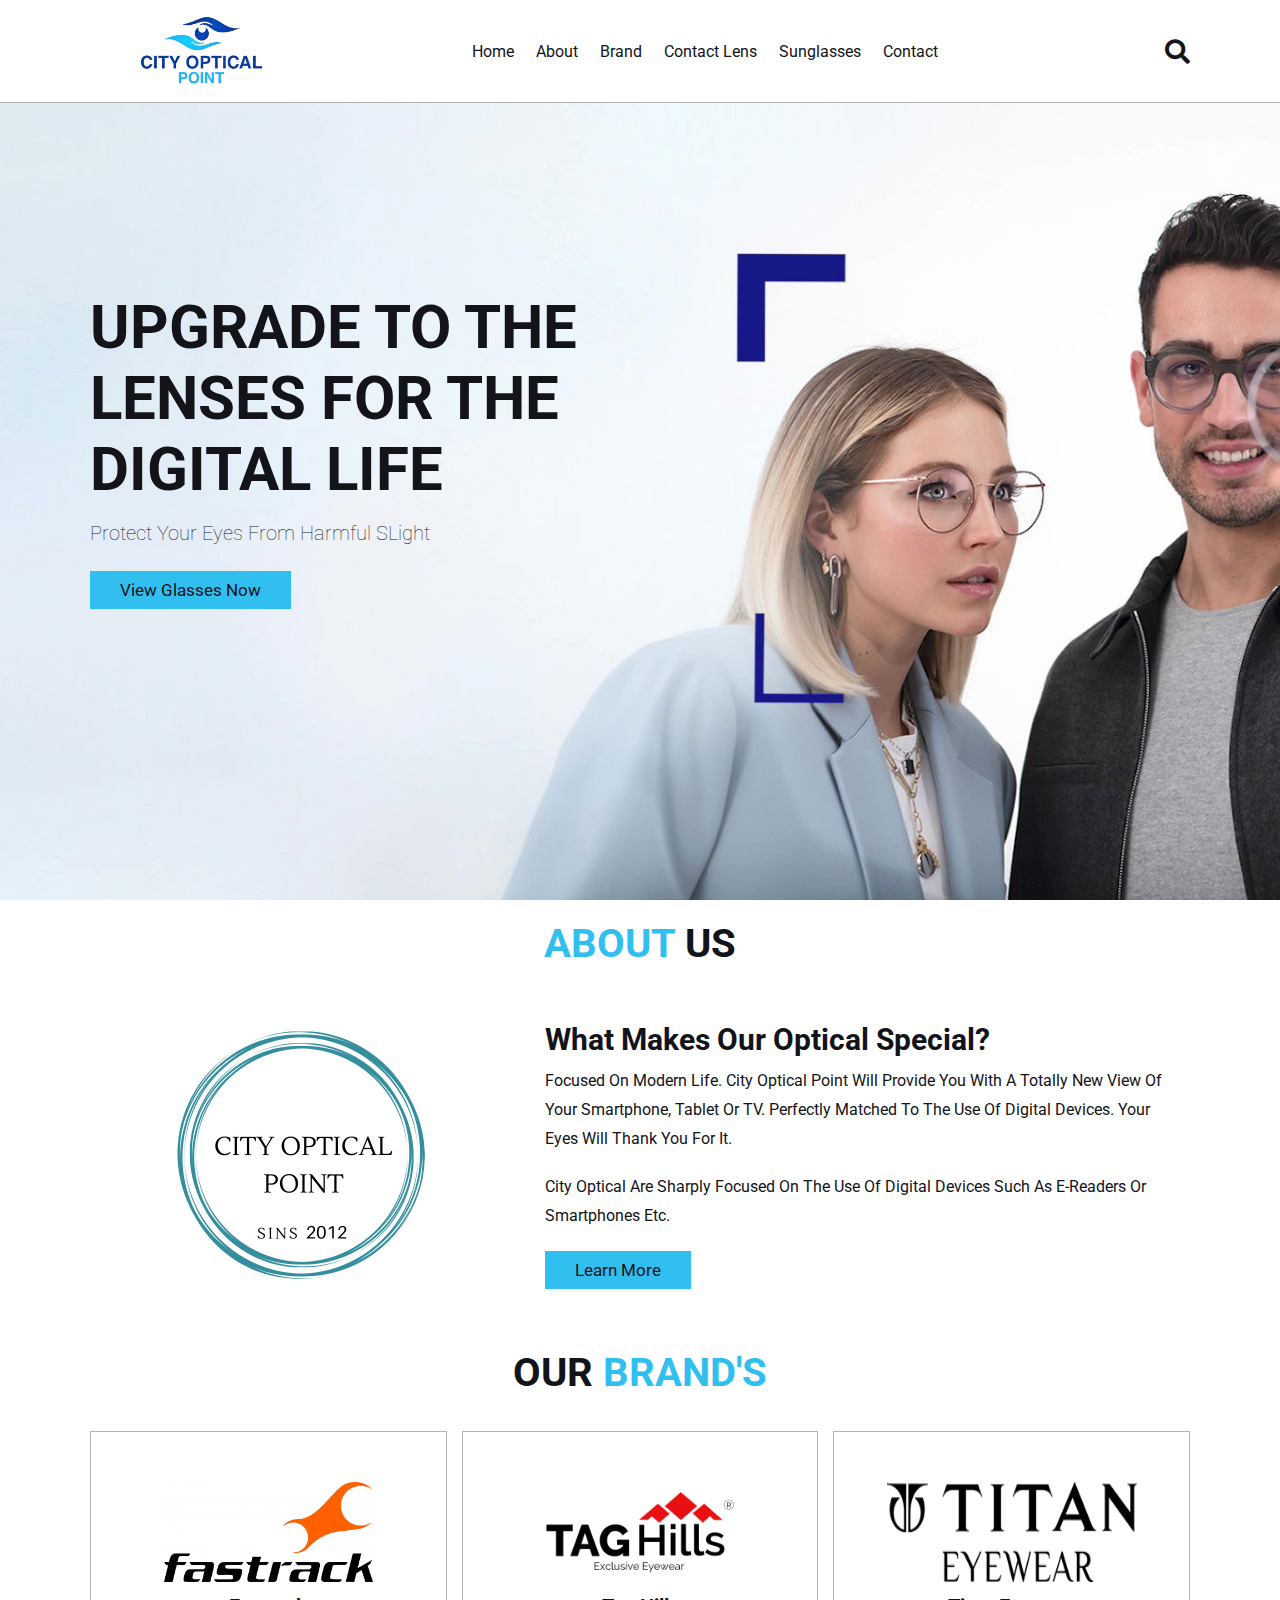
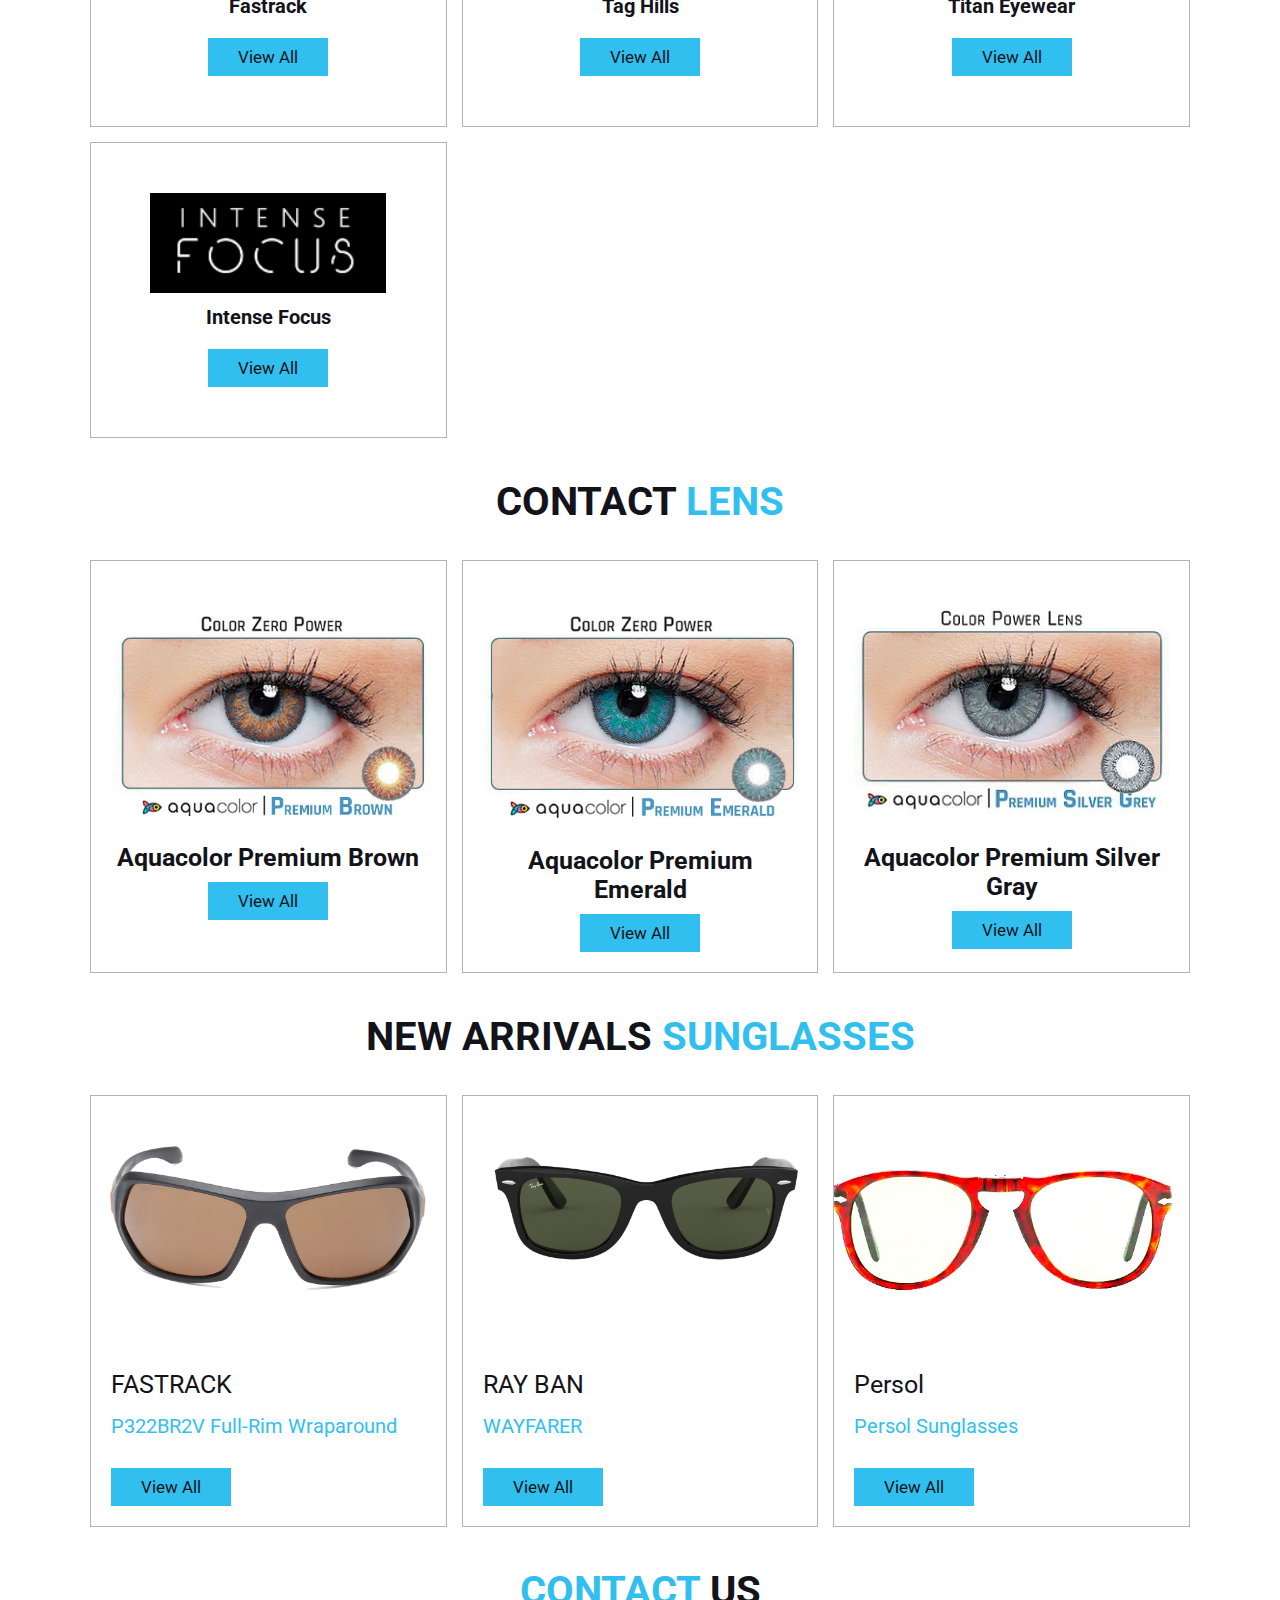
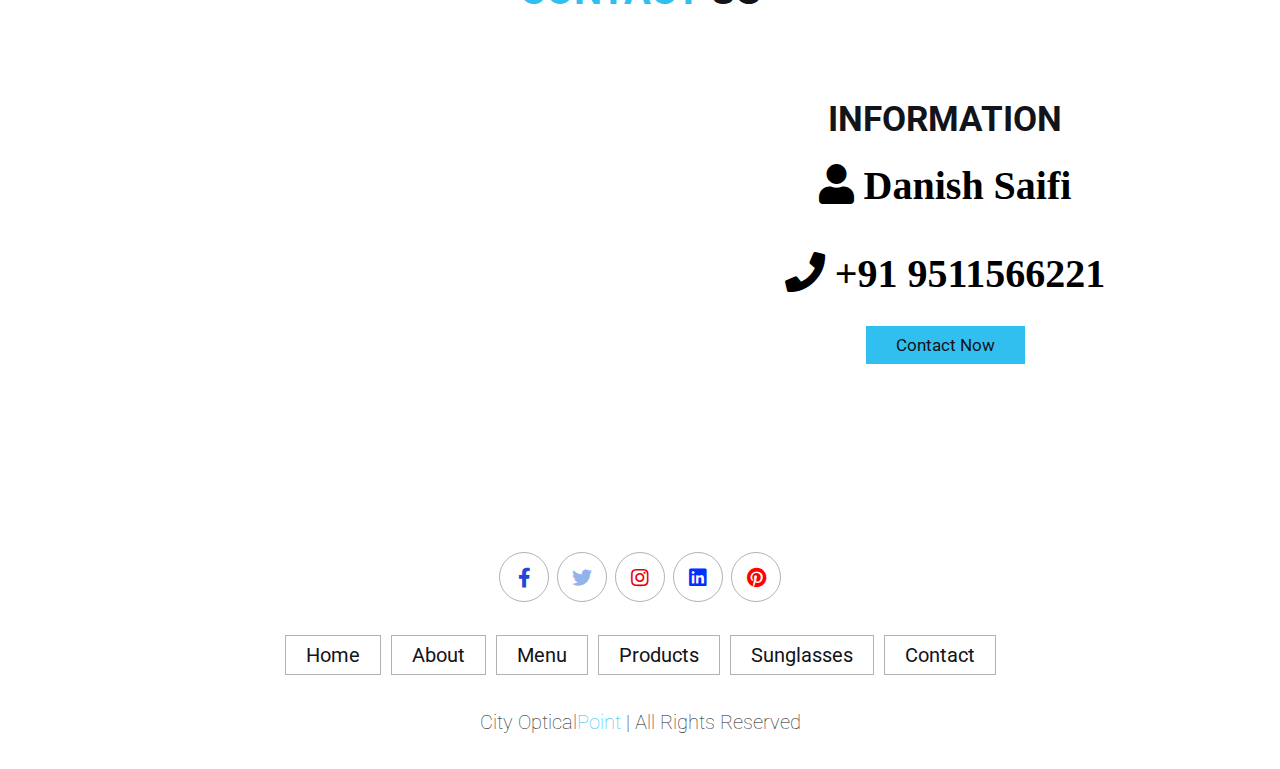
==== index.html @ 61d25748 "Optical" ====
<!DOCTYPE html>
<html lang="en">

<head>
    <meta charset="UTF-8">
    <meta http-equiv="X-UA-Compatible" content="IE=edge">
    <meta name="viewport" content="width=device-width, initial-scale=1.0">
    <title>City Optical Point</title>

    <!-- font awesome cdn link  -->
    <link rel="stylesheet" href="https://cdnjs.cloudflare.com/ajax/libs/font-awesome/5.15.4/css/all.min.css">

    <!-- custom css file link  -->
    <link rel="stylesheet" href="style.css">

</head>

<body>

    <!-- header section starts  -->

    <header class="header">

        <a href="index.html" class="logo">
            <img src="img/city.png" alt="City Optical Point">
        </a>

        <nav class="navbar">
            <a href="#home">home</a>
            <a href="#about">about</a>
            <a href="#menu">Brand</a>
            <a href="#products">Contact Lens</a>
            <a href="#blogs">Sunglasses</a>
            <a href="#contact">contact</a>
        </nav>

        <div class="icons">
            <div class="fas fa-search" id="search-btn"></div>
            <div class="fas fa-bars" id="menu-btn"></div>
        </div>

        <div class="search-form">
            <input type="search" id="search-box" placeholder="search here...">
            <label for="search-box" class="fas fa-search"></label>
        </div>





    </header>

    <!-- header section ends -->

    <!-- home section starts  -->

    <section class="home" id="home">

        <div class="content">
            <h3>Upgrade To The Lenses For The Digital Life</h3>
            <p>Protect Your Eyes From Harmful sLight</p>
            <a href="#blogs" class="btn">View Glasses now</a>
        </div>

    </section>

    <!-- home section ends -->

    <!-- about section starts  -->

    <section class="about" id="about">

        <h1 class="heading"> <span>about</span> us </h1>

        <div class="row">

            <div class="content1">
                <div class="container reveal fade-left">
                    <img src="img/city optical 0.png" alt="" class="giro">
                </div>
            </div>

            <div class="content">
                <h3>what makes our Optical special?</h3>
                <p>Focused on modern life. City Optical Point will provide you with a totally new view of your
                    smartphone, tablet or TV. Perfectly matched to the use of digital devices. Your eyes will thank you
                    for it.</p>
                <p>City Optical are sharply focused on the use of digital devices such as e-readers or smartphones etc.
                </p>
                <a href="#" class="btn">learn more</a>
            </div>

        </div>

    </section>

    <!-- about section ends -->

    <!-- menu section starts  -->

    <section class="menu" id="menu">

        <h1 class="heading"> our <span>Brand's</span> </h1>

        <div class="box-container">

            <div class="box">
                <img src="img/Fastrack.png" alt="">
                <h3>fastrack</h3>
                <!-- <div class="price">$15.99 <span>20.99</span></div> -->
                <a href="#" class="btn">View All</a>
            </div>

            <div class="box">
                <img src="img/taghills.png" alt="">
                <h3>Tag Hills</h3>
                <!-- <div class="price">$15.99 <span>20.99</span></div> -->
                <a href="#" class="btn">View All</a>
            </div>

            <div class="box">
                <img src="img/titan.png" alt="" style="width: 250px">
                <h3>Titan Eyewear</h3>
                <!-- <div class="price">$15.99 <span>20.99</span></div> -->
                <a href="#" class="btn"> View All</a>
            </div>

            <div class="box">
                <img src="img/focus2.png" alt="">
                <h3>Intense Focus</h3>
                <!-- <div class="price">$15.99 <span>20.99</span></div> -->
                <a href="#" class="btn">View All</a>
            </div>


        </div>

    </section>

    <!-- menu section ends -->

    <section class="products" id="products">

        <h1 class="heading">Contact <span> Lens</span> </h1>

        <div class="box-container">

            <div class="box">

                <div class="image">
                    <img src="img/lens.jpg" alt="" style="height: 100%;
                    object-fit: cover;
                    overflow:hidden;
                    width: 100%;">
                </div>
                <div class="content">
                    <h3>Aquacolor Premium Brown </h3>
                    <a href="lens.html" class="btn">View All</a>

                </div>
            </div>

            <div class="box">

                <div class="image">
                    <img src="img/lens2.jpg" alt="" style="height: 100%;
                    object-fit: cover;
                    overflow:hidden;
                    width: 100%;">
                </div>
                <div class="content">
                    <h3>Aquacolor Premium Emerald</h3>
                    <a href="lens.html" class="btn">View All</a>

                </div>
            </div>

            <div class="box">

                <div class="image">
                    <img src="img/lens 4.jpg" alt="" style="height: 100%;
                    object-fit: cover;
                    overflow:hidden;
                    width: 100%;">
                </div>
                <div class="content">
                    <h3>Aquacolor Premium Silver Gray</h3>
                    <a href="lens.html" class="btn">View All</a>
                </div>
            </div>

        </div>

    </section>



    <!-- contact section starts  -->


    <!-- contact section ends -->

    <!-- blogs section starts  -->

    <section class="blogs" id="blogs">

        <h1 class="heading"> New Arrivals <span> Sunglasses</span> </h1>

        <div class="box-container">

            <div class="box">
                <div class="image">
                    <img src="img/glas.jpg" alt="">
                </div>
                <div class="content">
                    <a href="#" class="title">FASTRACK</a>
                    <span>P322BR2V Full-Rim Wraparound</span>
                    <p></p>
                    <a href="#" class="btn">View All</a>
                </div>
            </div>

            <div class="box">
                <div class="image">
                    <img src="img/glas2.png" alt="">
                </div>
                <div class="content">
                    <a href="#" class="title">RAY BAN</a>
                    <span>WAYFARER</span>
                    <p></p>
                    <a href="#" class="btn">View All</a>
                </div>
            </div>

            <div class="box">
                <div class="image">
                    <img src="img/glas3.jpg" alt="">
                </div>
                <div class="content">
                    <a href="#" class="title">Persol</a>
                    <span>Persol Sunglasses</span>
                    <p></p>
                    <a href="#" class="btn">View All</a>
                </div>
            </div>

        </div>

    </section>

    <!-- blogs section ends -->
    <section class="contact" id="contact">

        <h1 class="heading"> <span>contact</span> us </h1>

        <div class="row">

            <iframe
                src="https://www.google.com/maps/embed?pb=!1m18!1m12!1m3!1d14310.043000484498!2d72.98699339130408!3d26.277537659388322!2m3!1f0!2f0!3f0!3m2!1i1024!2i768!4f13.1!3m3!1m2!1s0x39418e820630857b%3A0xb3979c0e833037b!2sCity%20Optical%20Point!5e0!3m2!1sen!2sin!4v1666501453796!5m2!1sen!2sin"
                width="600" height="450" style="border:0;" allowfullscreen="" loading="lazy"
                referrerpolicy="no-referrer-when-downgrade"></iframe>

            <form action="">
                <h3>Information</h3>
                <div class="box">
                    <span class="fas fa-user" style="padding: 24px; font-size: 40px;"> Danish Saifi</span>

                </div>

                <div class="Box">
                    <span class="fas fa-phone" style="padding: 24px; font-size: 40px;"> +91 9511566221</span>

                </div>
                <input type="submit" value="contact now" class="btn" id="contact-btn">
            </form>

        </div>

    </section>

    <!-- footer section starts  -->

    <section class="footer">

        <div class="share">
            <a href="https://www.facebook.com/facebook/" class="fab fa-facebook-f" style="
    color: #2546d7 !important ;
"></a>
            <a href="https://twitter.com/explore" class="fab fa-twitter" style="
    color: #92b2ea !important;
"></a>
            <a href="https://www.instagram.com/instagram/?hl=en" class="fab fa-instagram" style="
    color: #e40108 !important;
"></a>
            <a href="https://www.linkedin.com/" class="fab fa-linkedin" style="
    color: #0031ff !important;
"></a>
            <a href="https://in.pinterest.com/" class="fab fa-pinterest" style="
    color: #ff0101 !important;
"></a>
        </div>

        <div class="links">
            <a href="#home">home</a>
            <a href="#about">about</a>
            <a href="#menu">menu</a>
            <a href="#products">products</a>

            <a href="#blogs"> Sunglasses</a>
            <a href="#contact">contact</a>
        </div>

        <div class="credit">City Optical<span>Point</span> | all rights reserved</div>

    </section>

    <!-- footer section ends -->




  












    <!-- custom js file link  -->
    <script src="script.js"></script>

</body>

</html>





<!-- https://www.zeiss.co.in/vision-care/spectacle-lenses-from-zeiss/digital-lenses.html -->
---- style.css ----
@import url('https://fonts.googleapis.com/css2?family=Roboto:wght@100;300;400;500;700&display=swap');

:root {
    --main-color: #31bfef;
    --black: #ffffff;
    --bg: #ffffff;
    --border: .1rem solid rgba(3, 3, 3, 0.3);
    --main-bg-color: #13131a;
}

* {
    font-family: 'Roboto', sans-serif;
    margin: 0;
    padding: 0;
    box-sizing: border-box;
    outline: none;
    border: none;
    text-decoration: none;
    text-transform: capitalize;
    transition: .2s linear;
}

html {
    font-size: 62.5%;
    overflow-x: hidden;
    scroll-padding-top: 9rem;
    scroll-behavior: smooth;
}

html::-webkit-scrollbar {
    width: .8rem;
}

html::-webkit-scrollbar-track {
    background: transparent;
}

html::-webkit-scrollbar-thumb {
    background: #13131a;
    border-radius: 5rem;
}

body {
    background: var(--bg);
}

section {
    padding: 2rem 7%;
}






.heading {
    text-align: center;
    color: #13131a;
    text-transform: uppercase;
    padding-bottom: 3.5rem;
    font-size: 4rem;
}

.heading span {
    color: var(--main-color);
    text-transform: uppercase;
}

.btn {
    margin-top: 1rem;
    display: inline-block;
    padding: .9rem 3rem;
    font-size: 1.7rem;
    color: #13131a;
    background: var(--main-color);
    cursor: pointer;
}

.btn:hover {
    letter-spacing: .2rem;
}

.header {
    background: var(--bg);
    display: flex;
    align-items: center;
    justify-content: space-between;
    padding: 1.5rem 7%;
    border-bottom: var(--border);
    position: fixed;
    top: 0;
    left: 0;
    right: 0;
    z-index: 1000;
}

.header .logo img {
    height: 7rem;
    margin-left: 50px;
}

.header .logo .ligi {
    height: 7rem;
    margin-left: 100px;
}

.header .navbar a {
    margin: 0 1rem;
    font-size: 1.6rem;
    color: #13131a;
}

.header .navbar a:hover {
    color: var(--main-color);
    border-bottom: .1rem solid var(--main-color);
    padding-bottom: .5rem;
}

.header .icons div {
    color: #13131a;
    cursor: pointer;
    font-size: 2.5rem;
    margin-left: 2rem;
}

.header .icons div:hover {
    color: var(--main-color);
}

#menu-btn {
    display: none;
}

.header .search-form {
    position: absolute;
    top: 115%;
    right: 7%;
    background: #13131a;
    width: 50rem;
    height: 5rem;
    display: flex;
    align-items: center;
    transform: scaleY(0);
    transform-origin: top;
}

.header .search-form.active {
    transform: scaleY(1);
}

.header .search-form input {
    height: 100%;
    width: 100%;
    font-size: 1.6rem;
    color: var(--main-bg-color);
    padding: 1rem;
    text-transform: none;
}

.header .search-form label {
    cursor: pointer;
    font-size: 2.2rem;
    margin-right: 1.5rem;
    color: var(--black);
}

.header .search-form label:hover {
    color: var(--main-color);
}

.header .cart-items-container {
    position: absolute;
    top: 100%;
    right: -100%;
    height: calc(100vh - 9.5rem);
    width: 35rem;
    background: #13131a;
    padding: 0 1.5rem;
}

.header .cart-items-container.active {
    right: 0;
}

.header .cart-items-container .cart-item {
    position: relative;
    margin: 2rem 0;
    display: flex;
    align-items: center;
    gap: 1.5rem;
}

.header .cart-items-container .cart-item .fa-times {
    position: absolute;
    top: 1rem;
    right: 1rem;
    font-size: 2rem;
    cursor: pointer;
    color: var(--black);
}

.header .cart-items-container .cart-item .fa-times:hover {
    color: var(--main-color);
}

.header .cart-items-container .cart-item img {
    height: 7rem;
}

.header .cart-items-container .cart-item .content h3 {
    font-size: 2rem;
    color: var(--black);
    padding-bottom: .5rem;
}

.header .cart-items-container .cart-item .content .price {
    font-size: 1.5rem;
    color: var(--main-color);
}

.header .cart-items-container .btn {
    width: 100%;
    text-align: center;
}

.home {
    min-height: 100vh;
    display: flex;
    align-items: center;
    background: url(img/therd.jpg) no-repeat;
    background-size: cover;
    background-position: center;
}

.home .content {
    max-width: 60rem;
}

.home .content h3 {
    font-size: 6rem;
    text-transform: uppercase;
    color: #13131a;
}

.home .content p {
    font-size: 2rem;
    font-weight: lighter;
    line-height: 1.8;
    padding: 1rem 0;
    color: #13131a;
}

.about .row {
    display: flex;
    align-items: center;
    background: var(--black);
    flex-wrap: wrap;
}

.about .row .giro {
    flex: 1 1 45rem;
}

/* .about .row .container reveal fade-left .giro{
    width: 300px;
    border-radius: 300px;
} */
.active.fade-left {
    animation: fade-left .8s ease-in;


}
.footer{
    background:var(--black);
    text-align: center;
}

.footer .share{
    padding:1rem 0;
}

.footer .share a{
    height: 5rem;
    width: 5rem;
    line-height: 5rem;
    font-size: 2rem;
    color:#13131a;
    border:var(--border);
    margin:.3rem;
    border-radius: 50%;
}

.footer .share a:hover{
    background-color: var(--main-color);
}

.footer .links{
    display: flex;
    justify-content: center;
    flex-wrap: wrap;
    padding:2rem 0;
    gap:1rem;
}

.footer .links a{
    padding:.7rem 2rem;
    color:#13131a;
    border:var(--border);
    font-size: 2rem;
}

.footer .links a:hover{
    background:var(--main-color);
}

.footer .credit{
    font-size: 2rem;
    color:#13131a;
    font-weight: lighter;
    padding:1.5rem;
}

.footer .credit span{
    color:var(--main-color);
}

@keyframes fade-left {
    0% {
        transform: translateX(-400px);
        opacity: 0;
    }

    100% {
        transform: translateX(50px);
        opacity: 1;
    }
}

.about .row .content {
    flex: 1 1 45rem;
    padding: 2rem;
}

.about .row .content h3 {
    font-size: 3rem;
    color: #13131a;
}

.about .row .content p {
    font-size: 1.6rem;
    color: #13131a;
    padding: 1rem 0;
    line-height: 1.8;
}

.menu .box-container {
    display: grid;
    grid-template-columns: repeat(auto-fit, minmax(30rem, 1fr));
    gap: 1.5rem;
}

.menu .box-container .box {
    padding: 5rem;
    text-align: center;
    border: var(--border);
}

.menu .box-container .box img {
    height: 10rem;
}

.menu .box-container .box h3 {
    color: #13131a;
    font-size: 2rem;
    padding: 1rem 0;
}

.menu .box-container .box .price {
    color: #13131a;
    font-size: 2.5rem;
    padding: .5rem 0;
}

.menu .box-container .box .price span {
    font-size: 1.5rem;
    text-decoration: line-through;
    font-weight: lighter;
}

.menu .box-container .box:hover {
    background: #C0C0C0;
}

.menu .box-container .box:hover>* {
    color: var(--black);
}

.products .box-container {
    display: grid;
    grid-template-columns: repeat(auto-fit, minmax(30rem, 1fr));
    gap: 1.5rem;
}

.products .box-container .box {
    text-align: center;
    border: var(--border);
    padding: 2rem;
}

.products .box-container .box .icons a {
    height: 5rem;
    width: 5rem;
    line-height: 5rem;
    font-size: 2rem;
    border: var(--border);
    color: #13131a;
    margin: .3rem;
}

.products .box-container .box .icons a:hover {
    background: var(--main-color);
}

.products .box-container .box .image {
    padding: 2.5rem 0;
}

.products .box-container .box .image img {
    height: 25rem;
}

.products .box-container .box .content h3 {
    color: #13131a;
    font-size: 2.5rem;
}

.products .box-container .box .content .stars {
    padding: 1.5rem;
}

.products .box-container .box .content .stars i {
    font-size: 1.7rem;
    color: var(--main-color);
}

.products .box-container .box .content .price {
    color: #13131a;
    font-size: 2.5rem;
}

.products .box-container .box .content .price span {
    text-decoration: line-through;
    font-weight: lighter;
    font-size: 1.5rem;
}

.review .box-container {
    display: grid;
    grid-template-columns: repeat(auto-fit, minmax(30rem, 1fr));
    gap: 1.5rem;
}

.review .box-container .box {
    border: var(--border);
    text-align: center;
    padding: 3rem 2rem;
}

.review .box-container .box p {
    font-size: 1.5rem;
    line-height: 1.8;
    color: #13131a;
    padding: 2rem 0;
}

.review .box-container .box .user {
    height: 7rem;
    width: 7rem;
    border-radius: 50%;
    object-fit: cover;
}

.review .box-container .box h3 {
    padding: 1rem 0;
    font-size: 2rem;
    color: #13131a;
}

.review .box-container .box .stars i {
    font-size: 1.5rem;
    color: var(--main-color);
}

.contact .row {
    display: flex;
    background: var(--black);
    flex-wrap: wrap;
    gap: 1rem;
}

.contact .row .map {
    flex: 1 1 45rem;
    width: 100%;
    object-fit: cover;
}

.contact .row form {
    flex: 1 1 45rem;
    padding: 5rem 2rem;
    text-align: center;
}

.contact .row form h3 {
    text-transform: uppercase;
    font-size: 3.5rem;
    color: #13131a;
}

.contact .row form .inputBox {
    display: flex;
    align-items: center;
    margin-top: 2rem;
    margin-bottom: 2rem;
    background: var(--bg);
    border: var(--border);
}

.contact .row form .inputBox span {
    color: #13131a;
    font-size: 2rem;
    padding-left: 2rem;
}

.contact .row form .inputBox input {
    width: 100%;
    padding: 2rem;
    font-size: 1.7rem;
    color: #13131a;
    text-transform: none;
    background: none;
}

.blogs .box-container {
    display: grid;
    grid-template-columns: repeat(auto-fit, minmax(30rem, 1fr));
    gap: 1.5rem;
}

.blogs .box-container .box {
    border: var(--border);
}

.blogs .box-container .box .image {
    height: 25rem;
    overflow: hidden;
    width: 100%;
}

.blogs .box-container .box .image img {
    height: 100%;
    object-fit: cover;
    width: 100%;
}

.blogs .box-container .box:hover .image img {
    transform: scale(1.2);
}

.blogs .box-container .box .content {
    padding: 2rem;
}

.blogs .box-container .box .content .title {
    font-size: 2.5rem;
    line-height: 1.5;
    color: #13131a;
}

.blogs .box-container .box .content .title:hover {
    color: var(--main-color);
}

.blogs .box-container .box .content span {
    color: var(--main-color);
    display: block;
    padding-top: 1rem;
    font-size: 2rem;
}

.blogs .box-container .box .content p {
    font-size: 1.6rem;
    line-height: 1.8;
    color: #13131a;
    padding: 1rem 0;
}

.content1 img {
    width: 250px;
    margin-left: 85px;
    margin-right: 100px;
    border-radius: 200px;
}
/* media queries  */

@media (max-width: 900px) {}





@media (max-width:991px) {

    html {
        font-size: 55%;
    }

    .header {
        padding: 1.5rem 2rem;
    }

    section {
        padding: 2rem;
    }

}

@media (max-width:768px) {

    #menu-btn {
        display: inline-block;
    }

    .header .navbar {
        position: absolute;
        top: 100%;
        right: -100%;
        background: #13131a;
        width: 30rem;
        height: calc(100vh - 9.5rem);
    }

    .header .navbar.active {
        right: 0;
    }

    .header .navbar a {
        color: var(--black);
        display: block;
        margin: 1.5rem;
        padding: .5rem;
        font-size: 2rem;
    }

    .header .search-form {
        width: 90%;
        right: 2rem;
    }

    .home {
        background-position: left;
        justify-content: center;
        text-align: center;
    }

    .home .content {
        flex-direction: column;

    }

    .home .content h3 {
        font-size: 4.5rem;
    }

    .home .content p {
        font-size: 1.5rem;
    }


}

@media (max-width:450px) {

    html {
        font-size: 50%;
    }



}
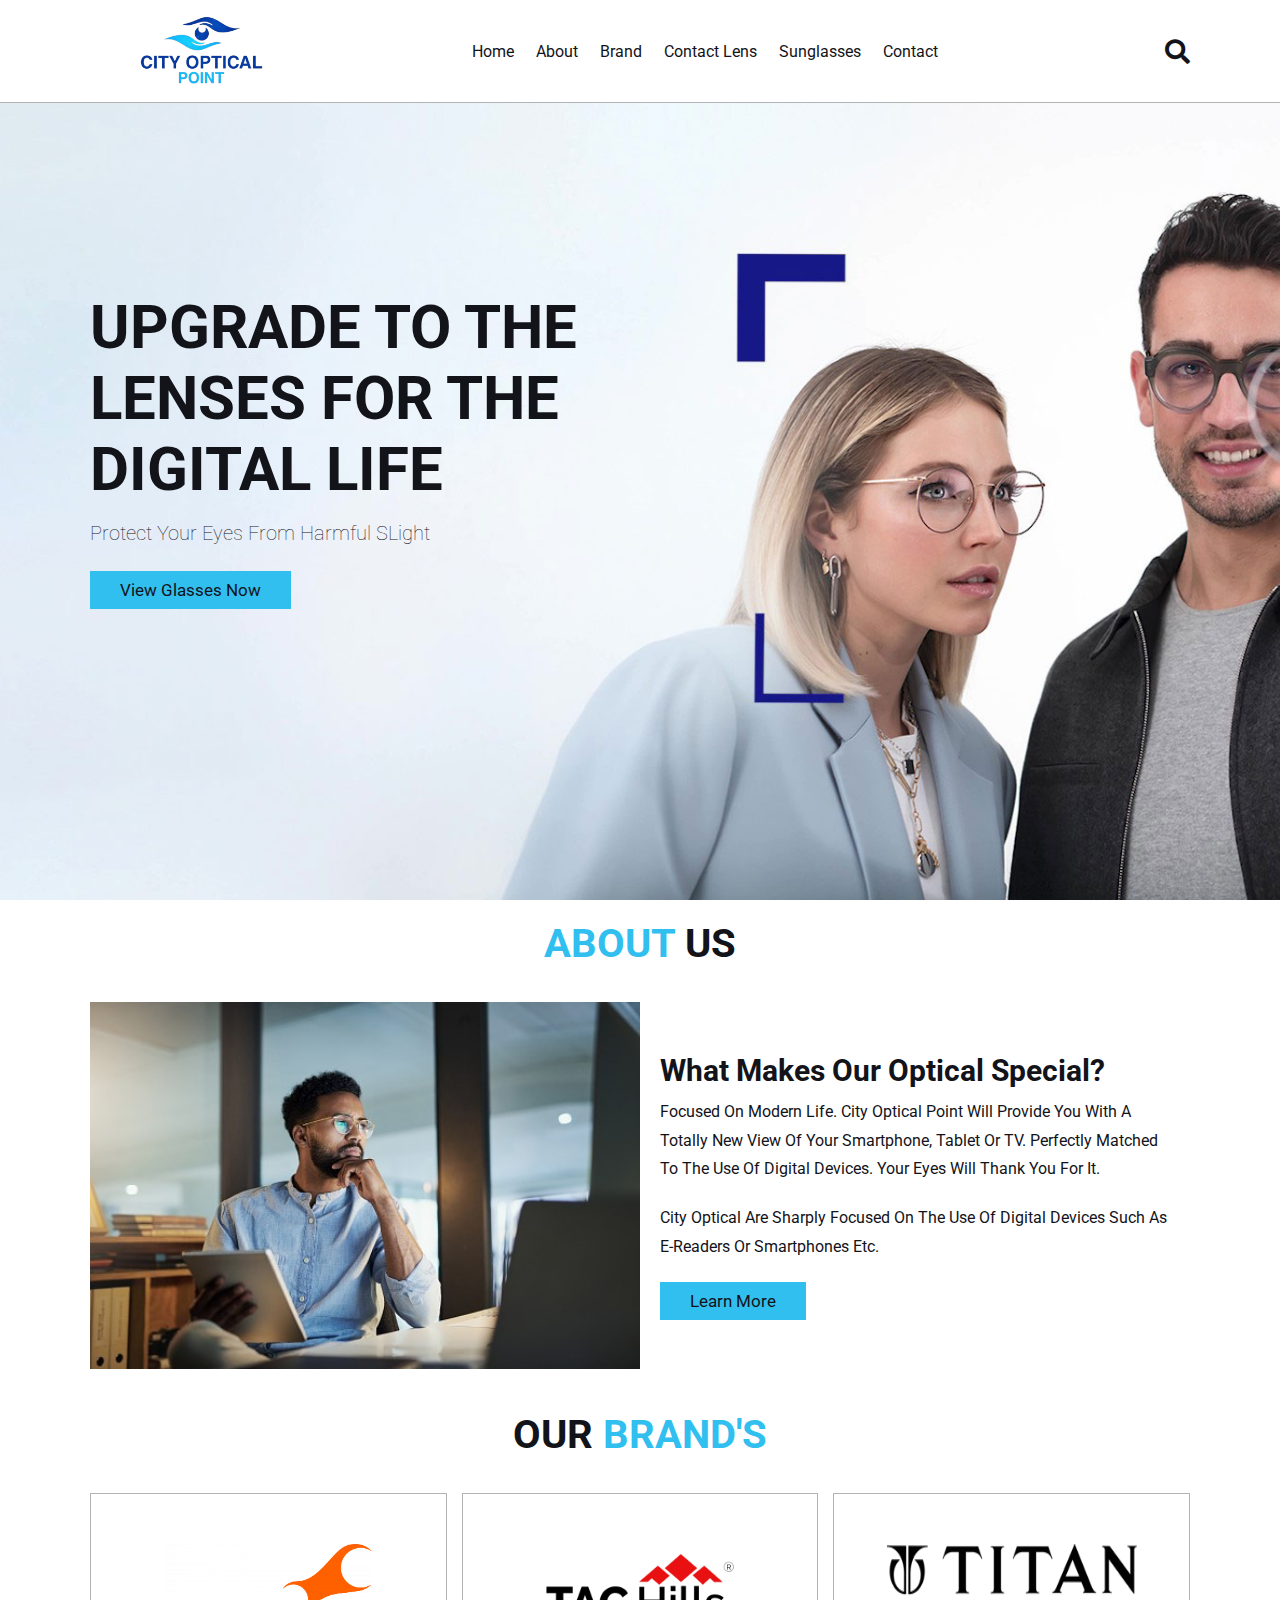
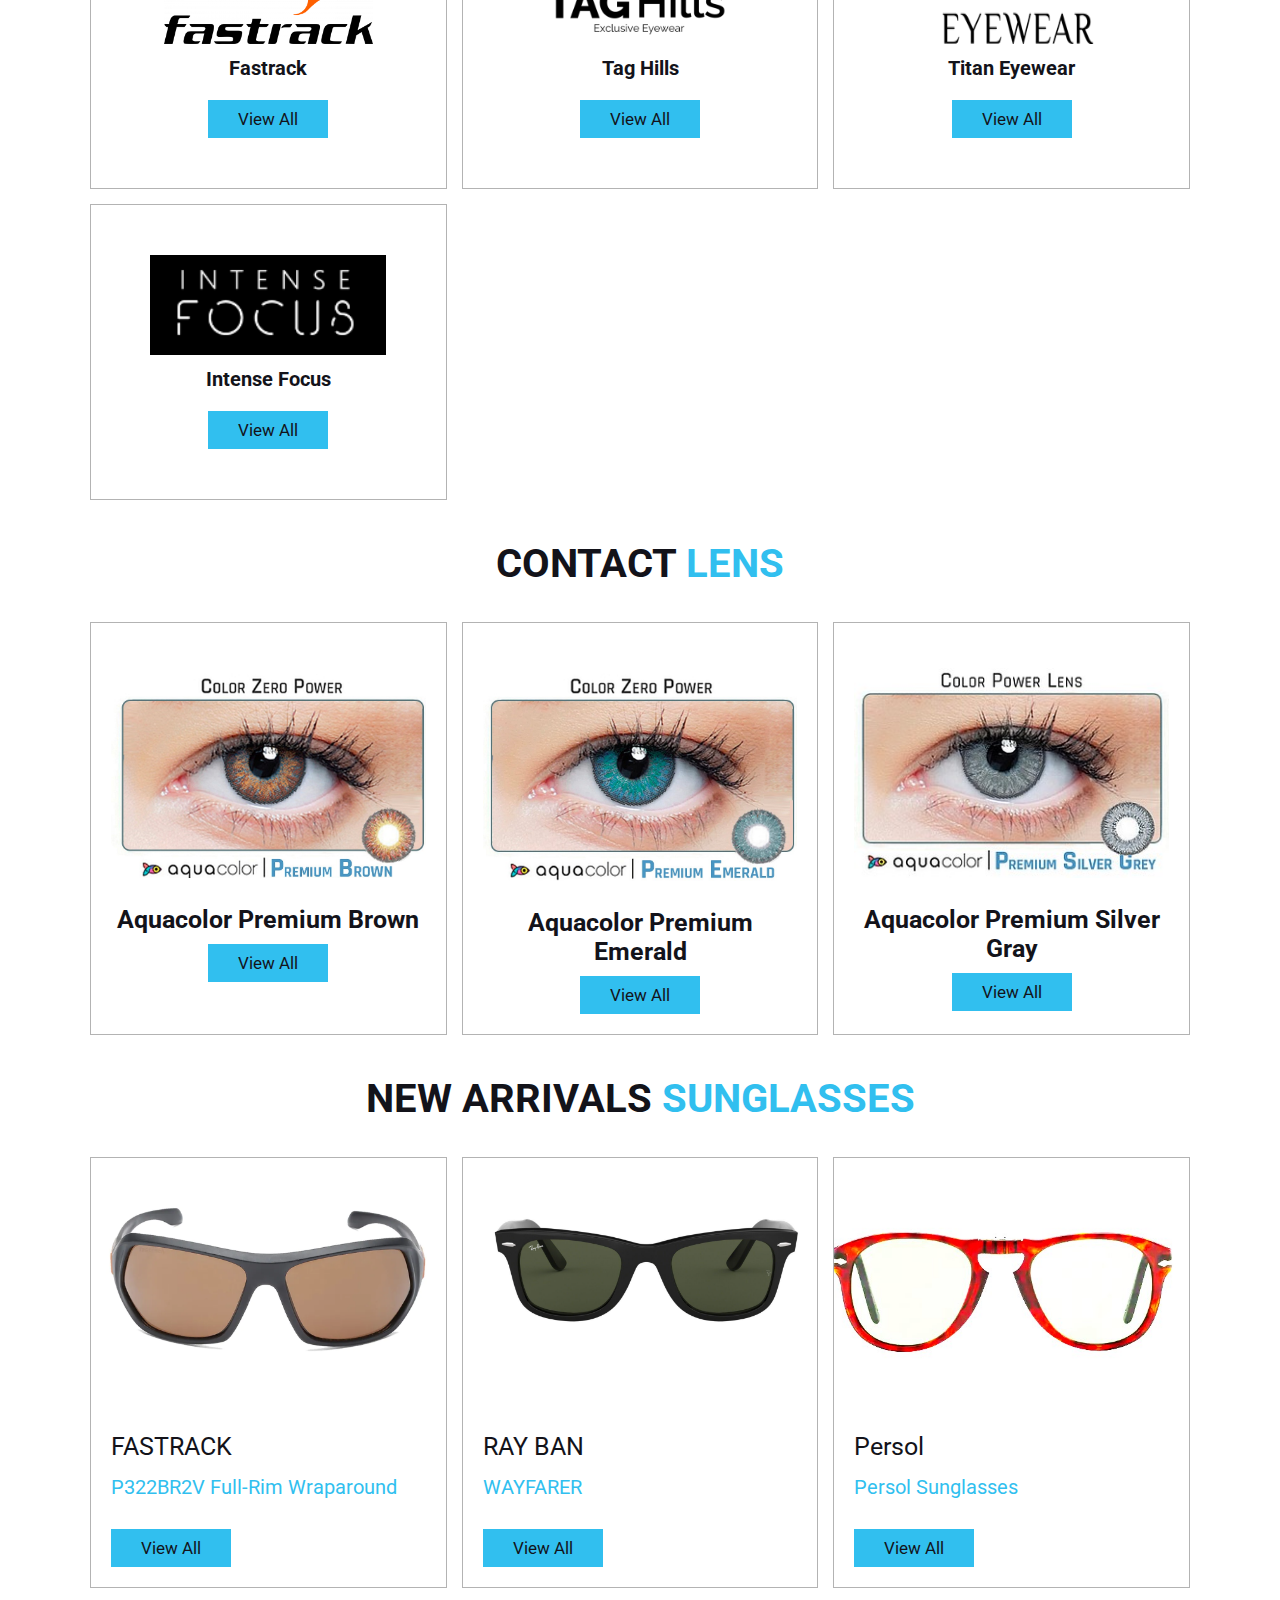
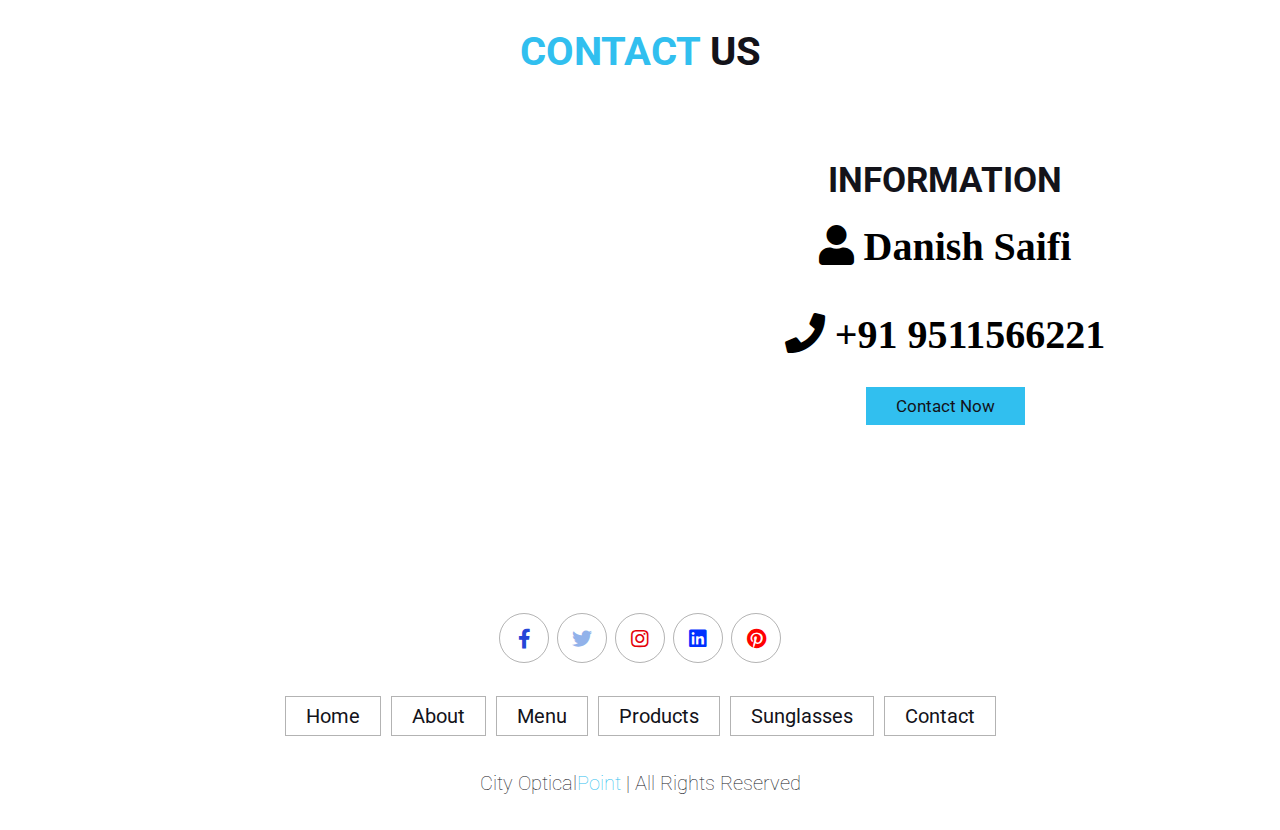
==== commit 13c432ef: "optical" ====
--- a/index.html
+++ b/index.html
@@ -74,11 +74,11 @@
 
         <div class="row">
 
-            <div class="content1">
-                <div class="container reveal fade-left">
-                    <img src="img/city optical 0.png" alt="" class="giro">
-                </div>
-            </div>
+            <div class="image">
+
+                <img src="img/thinkjpg.jpg" alt="" >
+            </div>
+
 
             <div class="content">
                 <h3>what makes our Optical special?</h3>
@@ -319,7 +319,7 @@
 
 
 
-  
+
 
 
 
--- a/style.css
+++ b/style.css
@@ -257,71 +257,92 @@
     flex-wrap: wrap;
 }
 
-.about .row .giro {
+.about .row .image {
     flex: 1 1 45rem;
+}
+
+.about .row .image img {
+    width: 100%;
+}
+
+.about.row.content {
+    flex: 1 1 45rem;
+    padding: 2rem;
+}
+
+.about.row.content h3 {
+    font-size: 3rem;
+    color: #13131a;
+}
+
+.about.row.content p {
+    font-size: 1.6rem;
+    color: #13131a;
+    padding: 1rem 0;
+    line-height: 1.8;
 }
 
 /* .about .row .container reveal fade-left .giro{
     width: 300px;
     border-radius: 300px;
 } */
-.active.fade-left {
+/* .active.fade-left {
     animation: fade-left .8s ease-in;
 
 
-}
-.footer{
-    background:var(--black);
+} */
+.footer {
+    background: var(--black);
     text-align: center;
 }
 
-.footer .share{
-    padding:1rem 0;
-}
-
-.footer .share a{
+.footer .share {
+    padding: 1rem 0;
+}
+
+.footer .share a {
     height: 5rem;
     width: 5rem;
     line-height: 5rem;
     font-size: 2rem;
-    color:#13131a;
-    border:var(--border);
-    margin:.3rem;
+    color: #13131a;
+    border: var(--border);
+    margin: .3rem;
     border-radius: 50%;
 }
 
-.footer .share a:hover{
+.footer .share a:hover {
     background-color: var(--main-color);
 }
 
-.footer .links{
+.footer .links {
     display: flex;
     justify-content: center;
     flex-wrap: wrap;
-    padding:2rem 0;
-    gap:1rem;
-}
-
-.footer .links a{
-    padding:.7rem 2rem;
-    color:#13131a;
-    border:var(--border);
-    font-size: 2rem;
-}
-
-.footer .links a:hover{
-    background:var(--main-color);
-}
-
-.footer .credit{
-    font-size: 2rem;
-    color:#13131a;
+    padding: 2rem 0;
+    gap: 1rem;
+}
+
+.footer .links a {
+    padding: .7rem 2rem;
+    color: #13131a;
+    border: var(--border);
+    font-size: 2rem;
+}
+
+.footer .links a:hover {
+    background: var(--main-color);
+}
+
+.footer .credit {
+    font-size: 2rem;
+    color: #13131a;
     font-weight: lighter;
-    padding:1.5rem;
-}
-
-.footer .credit span{
-    color:var(--main-color);
+    padding: 1.5rem;
+}
+
+.footer .credit span {
+    color: var(--main-color);
 }
 
 @keyframes fade-left {
@@ -600,6 +621,7 @@
     margin-right: 100px;
     border-radius: 200px;
 }
+
 /* media queries  */
 
 @media (max-width: 900px) {}
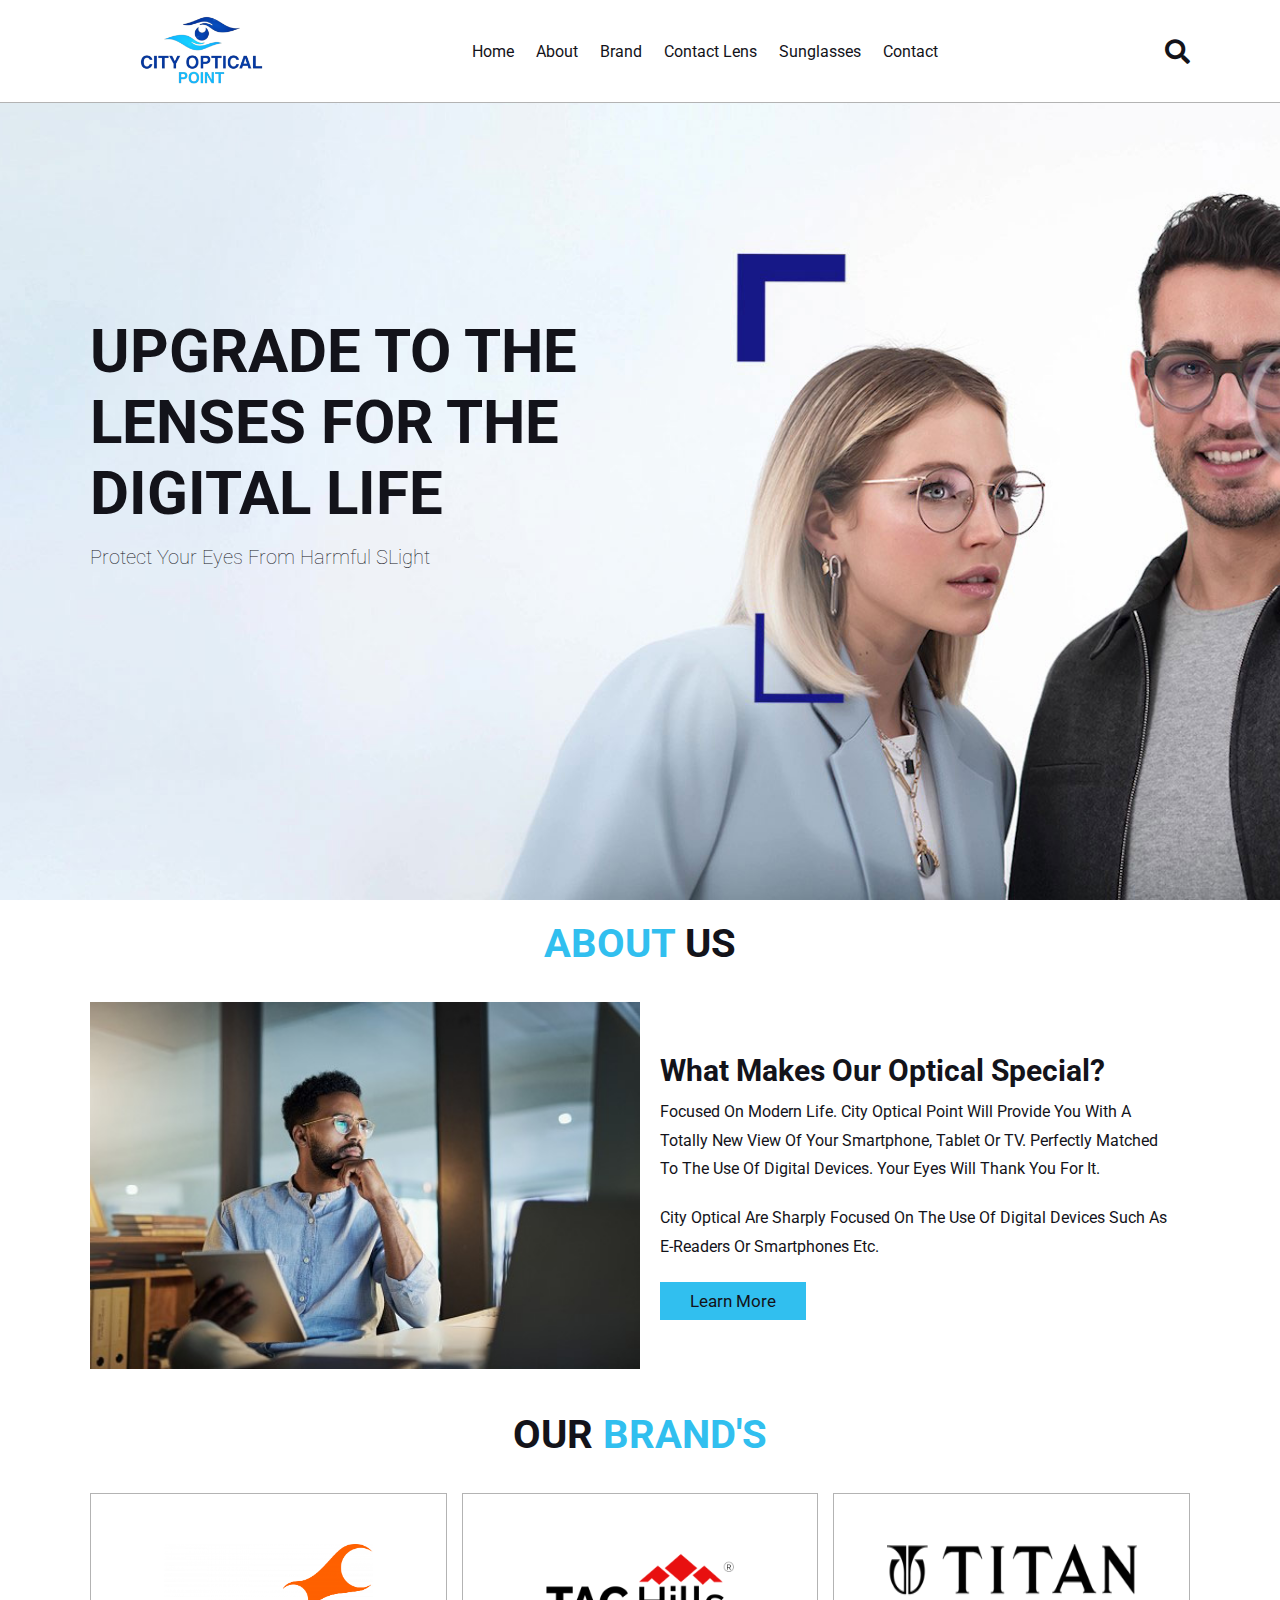
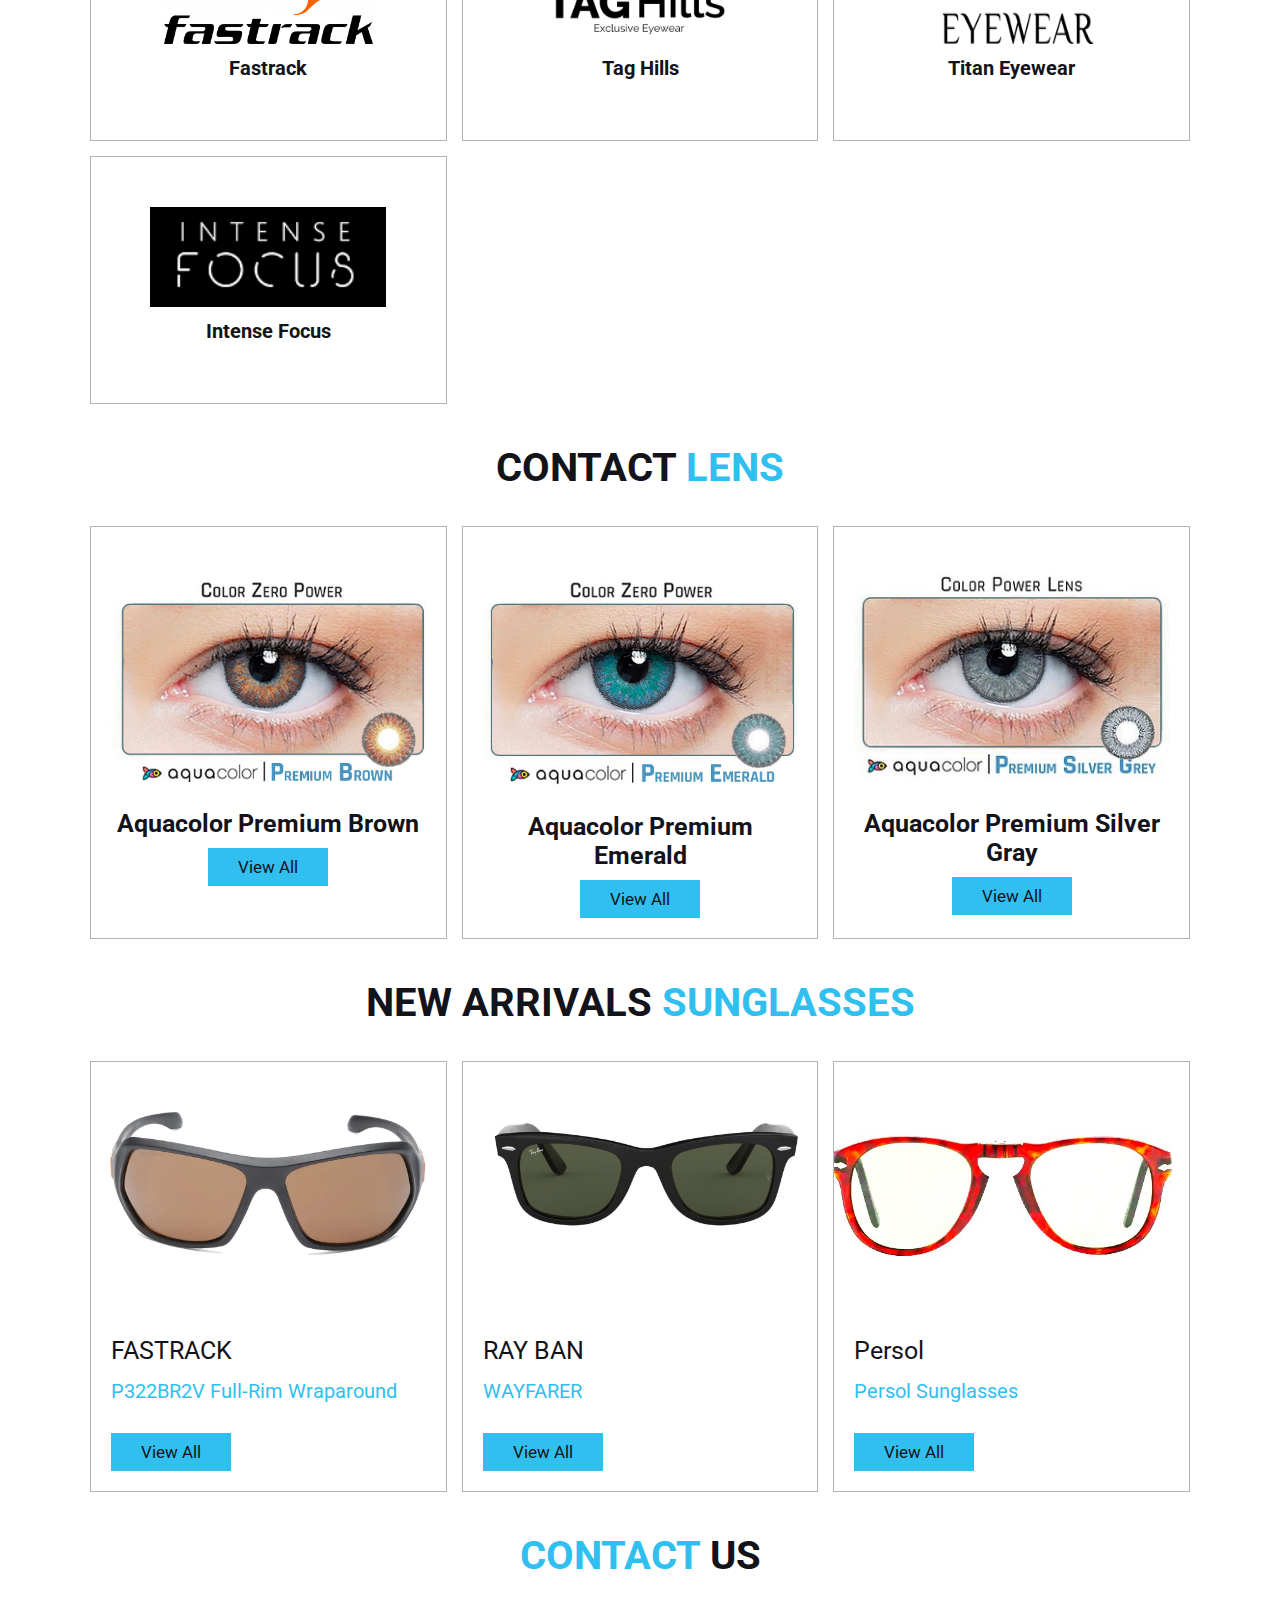
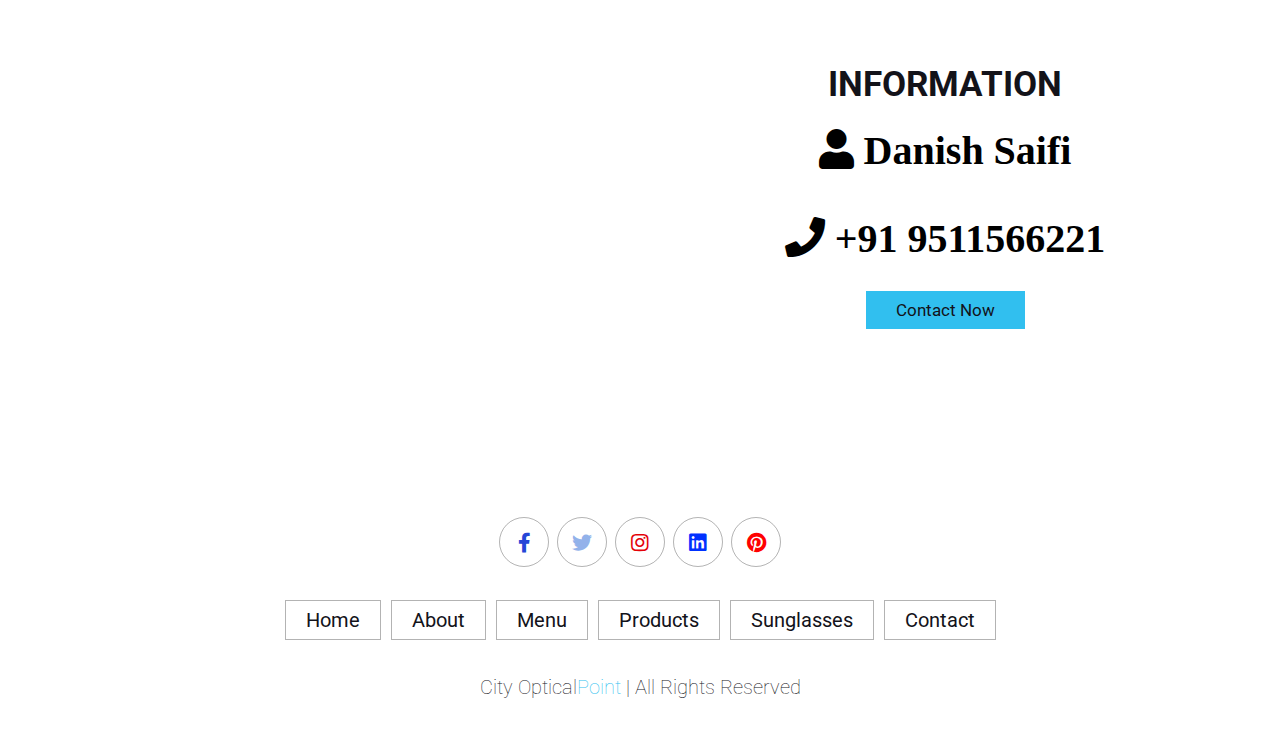
==== commit 76a54207: "optical" ====
--- a/index.html
+++ b/index.html
@@ -59,7 +59,7 @@
         <div class="content">
             <h3>Upgrade To The Lenses For The Digital Life</h3>
             <p>Protect Your Eyes From Harmful sLight</p>
-            <a href="#blogs" class="btn">View Glasses now</a>
+            <!-- <a href="#blogs" class="btn">View Glasses now</a> -->
         </div>
 
     </section>
@@ -87,7 +87,7 @@
                     for it.</p>
                 <p>City Optical are sharply focused on the use of digital devices such as e-readers or smartphones etc.
                 </p>
-                <a href="#" class="btn">learn more</a>
+                <a href="visit.html" class="btn">learn more</a>
             </div>
 
         </div>
@@ -108,28 +108,28 @@
                 <img src="img/Fastrack.png" alt="">
                 <h3>fastrack</h3>
                 <!-- <div class="price">$15.99 <span>20.99</span></div> -->
-                <a href="#" class="btn">View All</a>
+                <!-- <a href="#" class="btn">View All</a> -->
             </div>
 
             <div class="box">
                 <img src="img/taghills.png" alt="">
                 <h3>Tag Hills</h3>
                 <!-- <div class="price">$15.99 <span>20.99</span></div> -->
-                <a href="#" class="btn">View All</a>
+                <!-- <a href="#" class="btn">View All</a> -->
             </div>
 
             <div class="box">
                 <img src="img/titan.png" alt="" style="width: 250px">
                 <h3>Titan Eyewear</h3>
                 <!-- <div class="price">$15.99 <span>20.99</span></div> -->
-                <a href="#" class="btn"> View All</a>
+                <!-- <a href="#" class="btn"> View All</a> -->
             </div>
 
             <div class="box">
                 <img src="img/focus2.png" alt="">
                 <h3>Intense Focus</h3>
                 <!-- <div class="price">$15.99 <span>20.99</span></div> -->
-                <a href="#" class="btn">View All</a>
+                <!-- <a href="#" class="btn">View All</a> -->
             </div>
 
 
--- a/style.css
+++ b/style.css
@@ -704,8 +704,104 @@
 
     html {
         font-size: 50%;
-    }
-
-
-
-}+       
+    }
+
+
+
+}
+
+
+
+.container1 {
+    width: 100%;
+    height: 100vh;
+    background-image: linear-gradient(rgba(0, 0, 0, 0.3), transparent), url(img/bb5.jpg);
+    background-size: cover;
+    background-position: center;
+    padding: 0 8%;
+    position: relative;
+    box-sizing: border-box;
+    font-family: 'poppins', sans-serif;
+  }
+  
+   
+  
+  .logol {
+    width: 120px;
+    cursor: pointer;
+  }
+  
+  .tex-box1 {
+    color: rgb(#fff);
+    position: absolute;
+    bottom: 8%;
+  }
+  
+  .tex-box1 p {
+    font-size: 50px;
+    font-weight: 600;
+  
+  }
+  
+  .tex-box1 h1 {
+    font-size: 160px;
+    line-height: 160px;
+    margin-left: -10px;
+    color: transparent;
+    -webkit-text-stroke: 1px #fff;
+    background: url(img/bbb.png);
+    -webkit-background-clip: text;
+    background-position: 0 0;
+    animation: back 20s linear infinite;
+    
+   
+    
+  }
+  
+  @keyframes back {
+    100% {
+      background-position: 2000px 0;
+  
+    }
+  }
+  
+  .tex-box1 h3 {
+    font-size: 40px;
+    font-weight: 500;
+  
+  }
+  
+  .tex-box1 .row {
+    display: flex;
+    align-items: center;
+    flex-wrap: wrap;
+    margin-top: 30px;
+  }
+  
+  .tex-box1 a {
+    color: rgb(0, 0, 0);
+    text-decoration: none;
+    padding: 10px 20px;
+    margin-right: 20px;
+    border: 2px solid rgb(0, 0, 0);
+    display: flex;
+    align-items: center;
+  }
+  
+  .tex-box1 a span {
+    font-size: 30px;
+    line-height: 15px;
+    margin-left: 5px;
+  }
+  @media screen and (min-width: 601px){
+    div.container1 h1 {
+      font-size: 125px;
+      line-height: 120px;
+      margin-left: -16px;
+    }}
+    @media screen and (max-width: 600px){
+    div.container1 h1 {
+      font-size: 77px;
+      line-height: 91px;
+    }}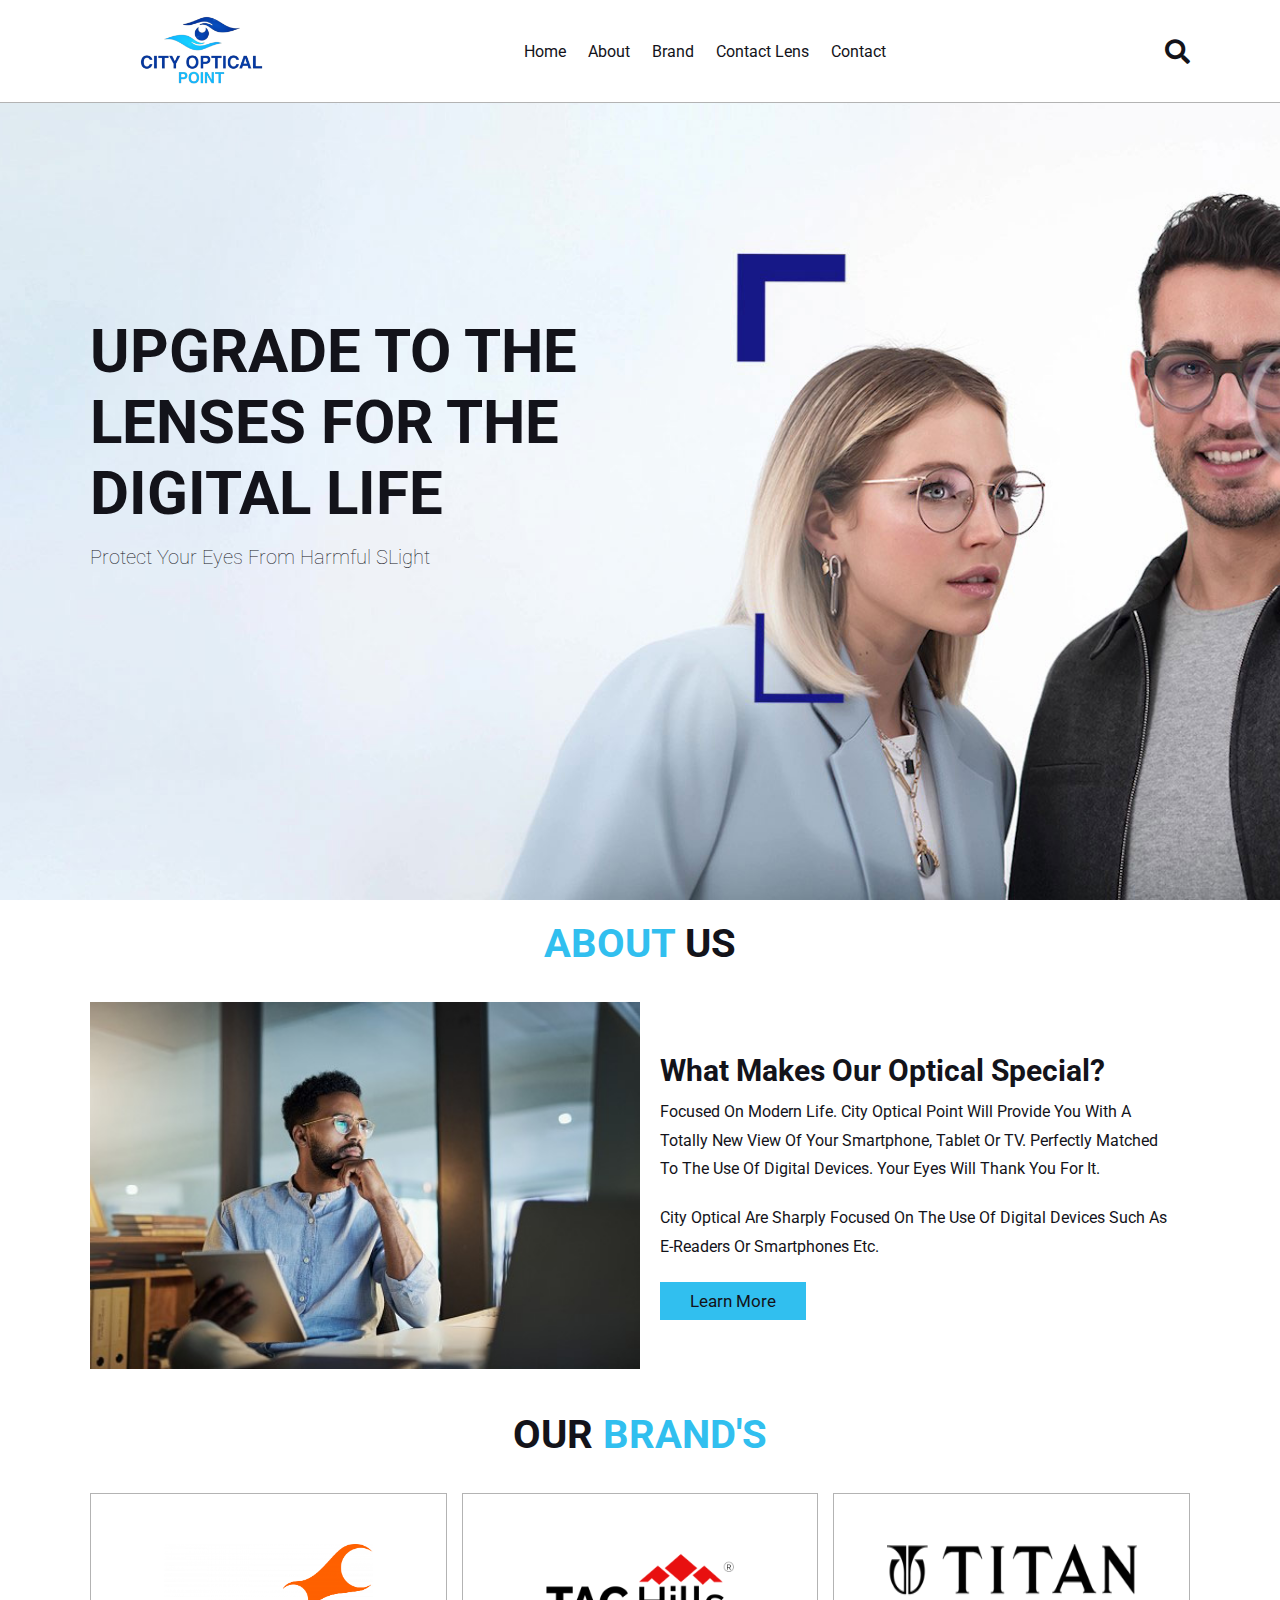
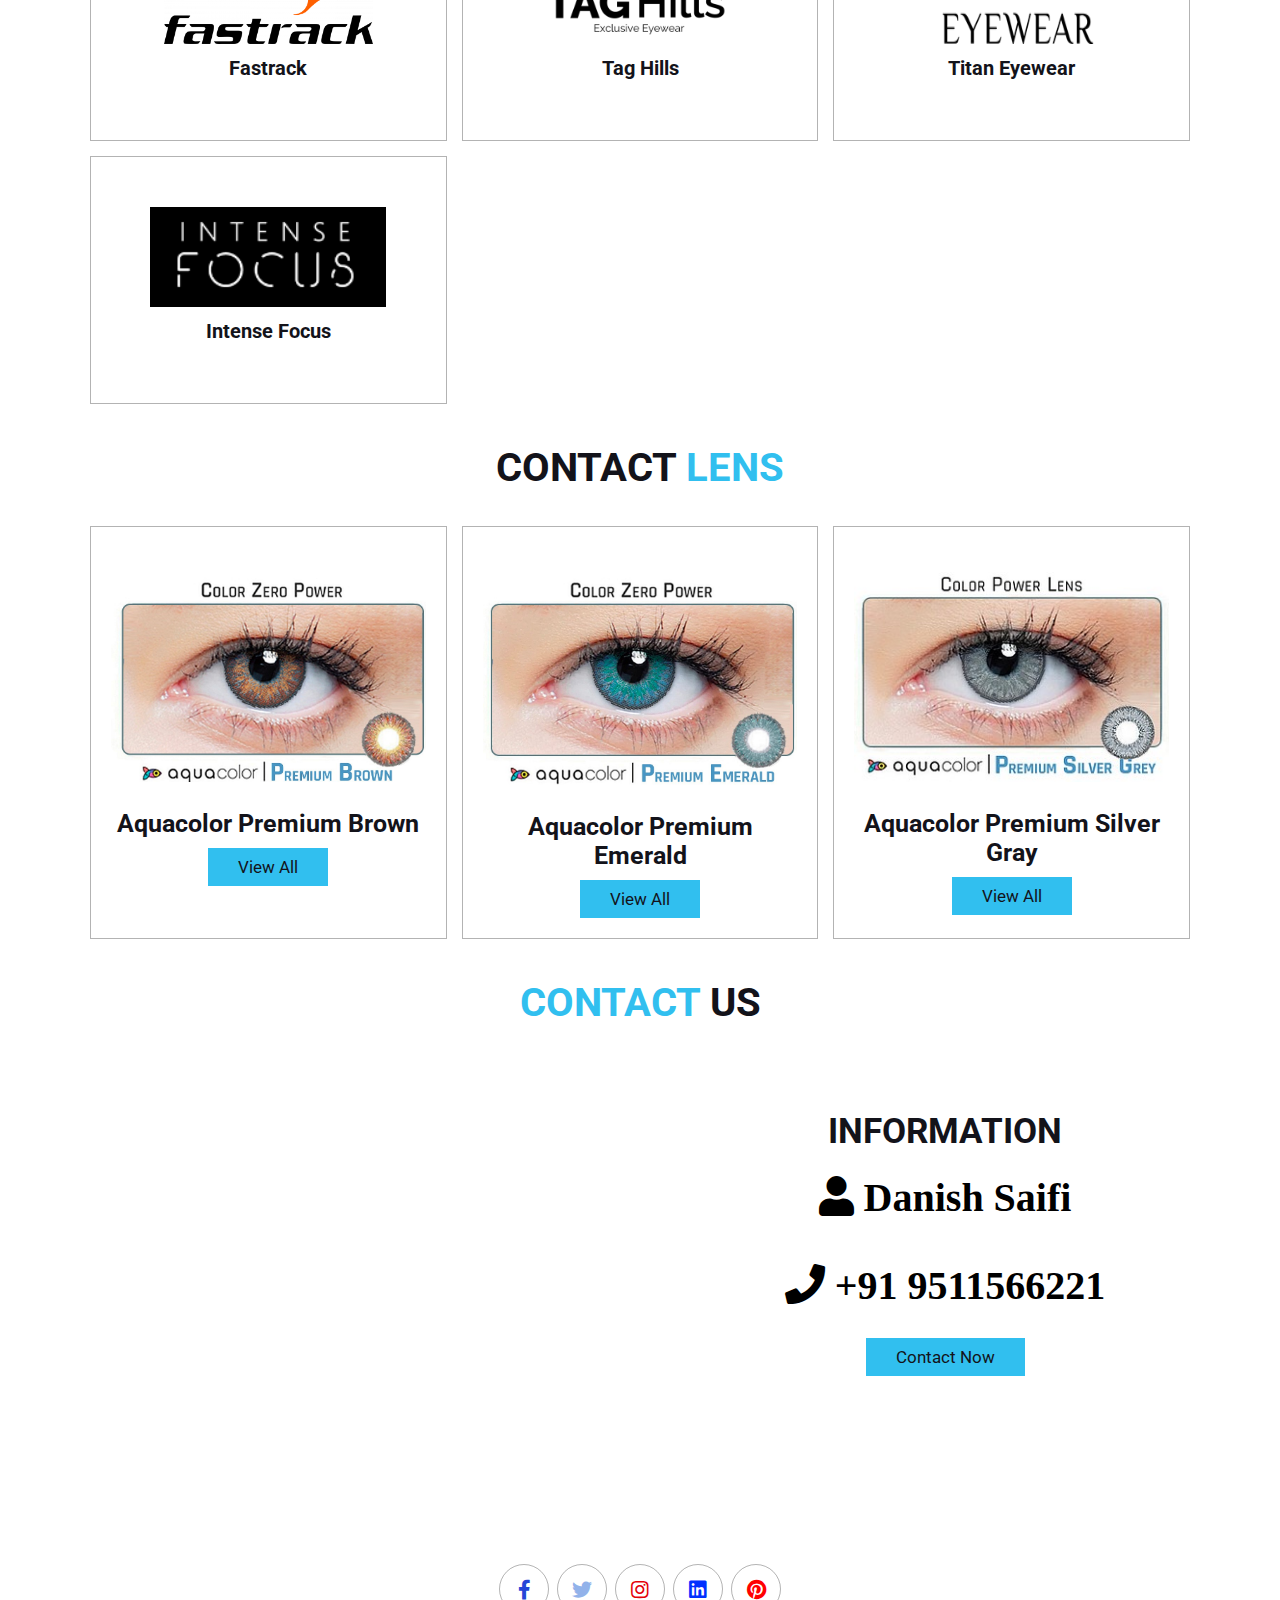
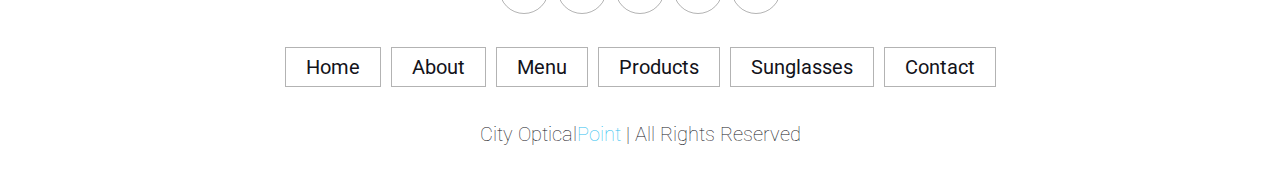
==== commit 5e5fa333: "ok" ====
--- a/index.html
+++ b/index.html
@@ -30,7 +30,7 @@
             <a href="#about">about</a>
             <a href="#menu">Brand</a>
             <a href="#products">Contact Lens</a>
-            <a href="#blogs">Sunglasses</a>
+            
             <a href="#contact">contact</a>
         </nav>
 
@@ -202,51 +202,7 @@
 
     <!-- blogs section starts  -->
 
-    <section class="blogs" id="blogs">
-
-        <h1 class="heading"> New Arrivals <span> Sunglasses</span> </h1>
-
-        <div class="box-container">
-
-            <div class="box">
-                <div class="image">
-                    <img src="img/glas.jpg" alt="">
-                </div>
-                <div class="content">
-                    <a href="#" class="title">FASTRACK</a>
-                    <span>P322BR2V Full-Rim Wraparound</span>
-                    <p></p>
-                    <a href="#" class="btn">View All</a>
-                </div>
-            </div>
-
-            <div class="box">
-                <div class="image">
-                    <img src="img/glas2.png" alt="">
-                </div>
-                <div class="content">
-                    <a href="#" class="title">RAY BAN</a>
-                    <span>WAYFARER</span>
-                    <p></p>
-                    <a href="#" class="btn">View All</a>
-                </div>
-            </div>
-
-            <div class="box">
-                <div class="image">
-                    <img src="img/glas3.jpg" alt="">
-                </div>
-                <div class="content">
-                    <a href="#" class="title">Persol</a>
-                    <span>Persol Sunglasses</span>
-                    <p></p>
-                    <a href="#" class="btn">View All</a>
-                </div>
-            </div>
-
-        </div>
-
-    </section>
+  
 
     <!-- blogs section ends -->
     <section class="contact" id="contact">
